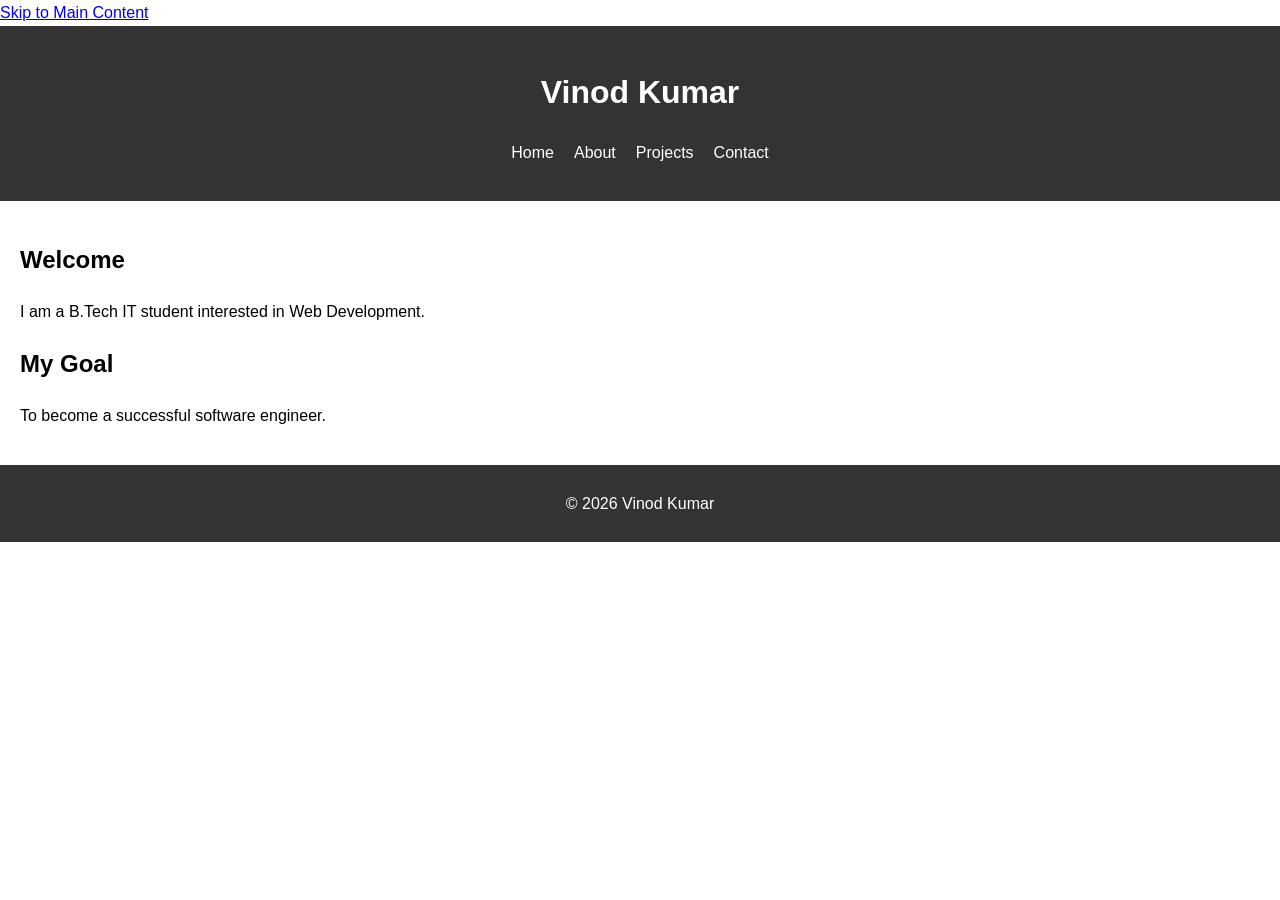
==== index.html @ efecd1f9 "Add files via upload" ====
<!DOCTYPE html>
<html lang="en">
<head>
<meta name="robots" content="index, follow">
<meta charset="UTF-8">
<meta name="viewport" content="width=device-width, initial-scale=1.0">
<meta name="description" content="Personal Portfolio Website">
<meta name="keywords" content="Portfolio, Student, Web Developer">
<meta name="author" content="Vinod Kumar">

<title>Home</title>

<link rel="stylesheet" href="style.css">
</head>

<body>
    <a href="#main-content">Skip to Main Content</a>

<header>
<h1>Vinod Kumar</h1>

<nav aria-label="Primary Navigation">
<ul>
<li><a href="index.html">Home</a></li>
<li><a href="about.html">About</a></li>
<li><a href="projects.html">Projects</a></li>
<li><a href="contact.html">Contact</a></li>
</ul>
</nav>

</header>

<main id="main-content">

<section>
<h2>Welcome</h2>
<p>I am a B.Tech IT student interested in Web Development.</p>
</section>

<article>
<h2>My Goal</h2>
<p>To become a successful software engineer.</p>
</article>

</main>

<footer>
<p>&copy; 2026 Vinod Kumar</p>
</footer>

</body>
</html>
---- style.css ----
body{
font-family:Arial,sans-serif;
margin:0;
padding:0;
line-height:1.6;
}

header{
background:#333;
color:white;
padding:20px;
text-align:center;
}

nav ul{
list-style:none;
display:flex;
justify-content:center;
gap:20px;
padding:0;
}

nav a{
color:white;
text-decoration:none;
}

main{
padding:20px;
}

footer{
background:#333;
color:white;
text-align:center;
padding:10px;
}
a:focus,
button:focus,
input:focus,
textarea:focus{
outline:3px solid blue;
}
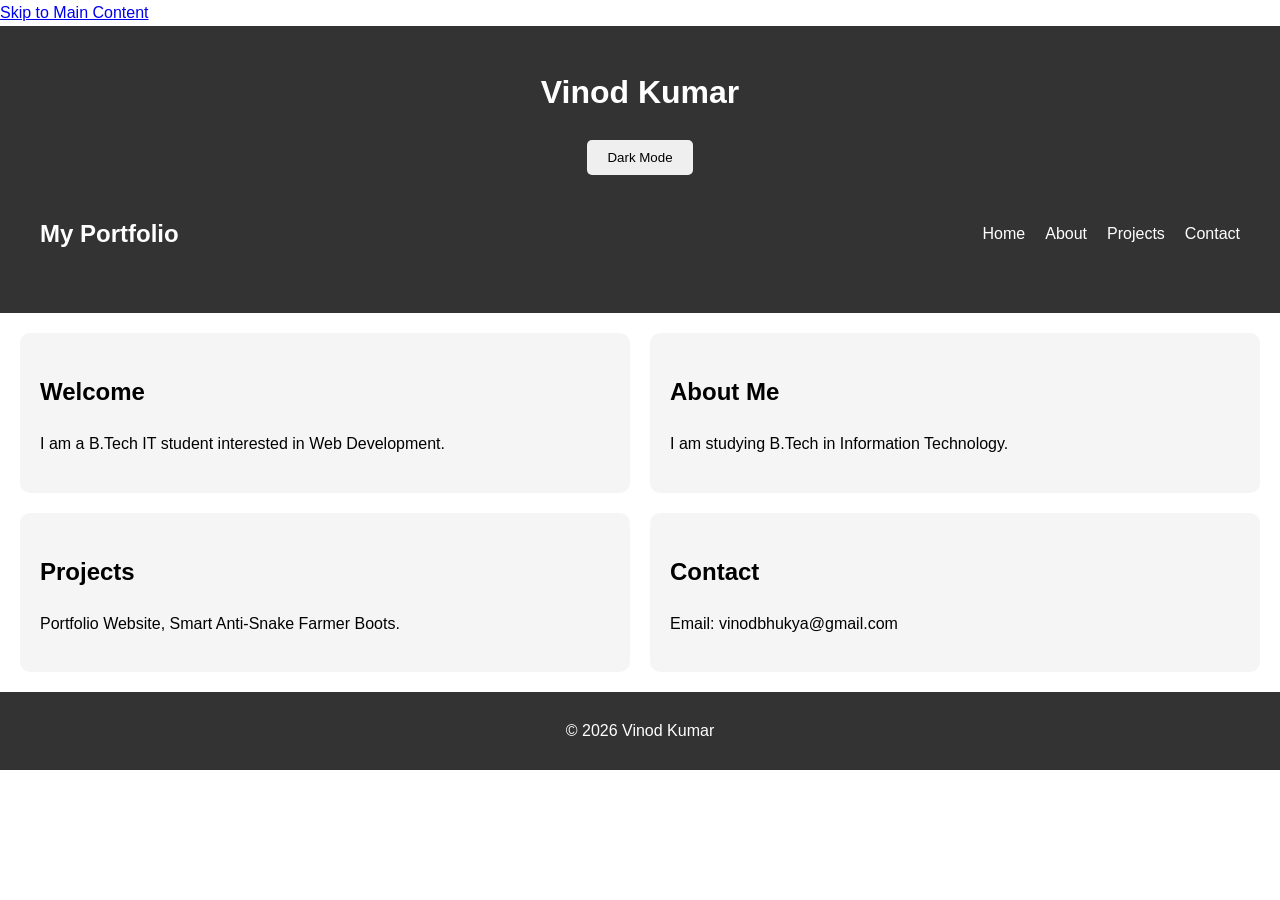
==== commit 4457cbfb: "Add files via upload" ====
--- a/index.html
+++ b/index.html
@@ -18,35 +18,52 @@
 
 <header>
 <h1>Vinod Kumar</h1>
+<button id="themeBtn">Dark Mode</button>
+<nav>
+    <h2>My Portfolio</h2>
 
-<nav aria-label="Primary Navigation">
-<ul>
-<li><a href="index.html">Home</a></li>
-<li><a href="about.html">About</a></li>
-<li><a href="projects.html">Projects</a></li>
-<li><a href="contact.html">Contact</a></li>
-</ul>
+    <ul>
+        <li><a href="#home">Home</a></li>
+        <li><a href="#about">About</a></li>
+        <li><a href="#projects">Projects</a></li>
+        <li><a href="#contact">Contact</a></li>
+    </ul>
 </nav>
 
 </header>
-
-<main id="main-content">
+<main id="main-content" class="container">
 
 <section>
 <h2>Welcome</h2>
 <p>I am a B.Tech IT student interested in Web Development.</p>
 </section>
 
-<article>
-<h2>My Goal</h2>
-<p>To become a successful software engineer.</p>
-</article>
+<section>
+<h2>About Me</h2>
+<p>I am studying B.Tech in Information Technology.</p>
+</section>
+
+<section>
+<h2>Projects</h2>
+<p>Portfolio Website, Smart Anti-Snake Farmer Boots.</p>
+</section>
+
+<section>
+<h2>Contact</h2>
+<p>Email: vinodbhukya@gmail.com</p>
+</section>
 
 </main>
 
 <footer>
 <p>&copy; 2026 Vinod Kumar</p>
 </footer>
+<script>
+const btn = document.getElementById("themeBtn");
 
+btn.addEventListener("click", function() {
+    document.body.classList.toggle("dark");
+});
+</script>
 </body>
 </html>
--- a/style.css
+++ b/style.css
@@ -1,12 +1,26 @@
+:root{
+    --bg-color:white;
+    --text-color:black;
+    --header-color:#333;
+    --card-color:#f5f5f5;
+}
+
+.dark{
+    --bg-color:#121212;
+    --text-color:white;
+    --header-color:#000;
+    --card-color:#222;
+}
 body{
 font-family:Arial,sans-serif;
 margin:0;
 padding:0;
 line-height:1.6;
+background:var(--bg-color);
+color:var(--text-color);
 }
-
 header{
-background:#333;
+background:var(--header-color);
 color:white;
 padding:20px;
 text-align:center;
@@ -30,7 +44,7 @@
 }
 
 footer{
-background:#333;
+background:var(--header-color);
 color:white;
 text-align:center;
 padding:10px;
@@ -40,4 +54,60 @@
 input:focus,
 textarea:focus{
 outline:3px solid blue;
+}
+/* Flexbox Navigation */
+nav{
+    display:flex;
+    justify-content:space-between;
+    align-items:center;
+    padding:20px;
+}
+
+nav ul{
+    display:flex;
+    gap:20px;
+    list-style:none;
+}
+
+/* Grid Layout */
+.container{
+    display:grid;
+    grid-template-columns:repeat(2,1fr);
+    gap:20px;
+    padding:20px;
+}
+
+/* Cards */
+
+section{
+    background:var(--card-color);
+    padding:20px;
+    border-radius:10px;
+    transition:0.3s;
+}
+
+section:hover{
+    transform:translateY(-5px);
+    box-shadow:0 5px 15px rgba(0,0,0,0.3);
+}
+
+/* Responsive Design */
+@media(max-width:768px){
+    .container{
+        grid-template-columns:1fr;
+    }
+
+    nav{
+        flex-direction:column;
+    }
+
+    nav ul{
+        flex-direction:column;
+    }
+}
+#themeBtn{
+    padding:10px 20px;
+    border:none;
+    border-radius:5px;
+    cursor:pointer;
 }
